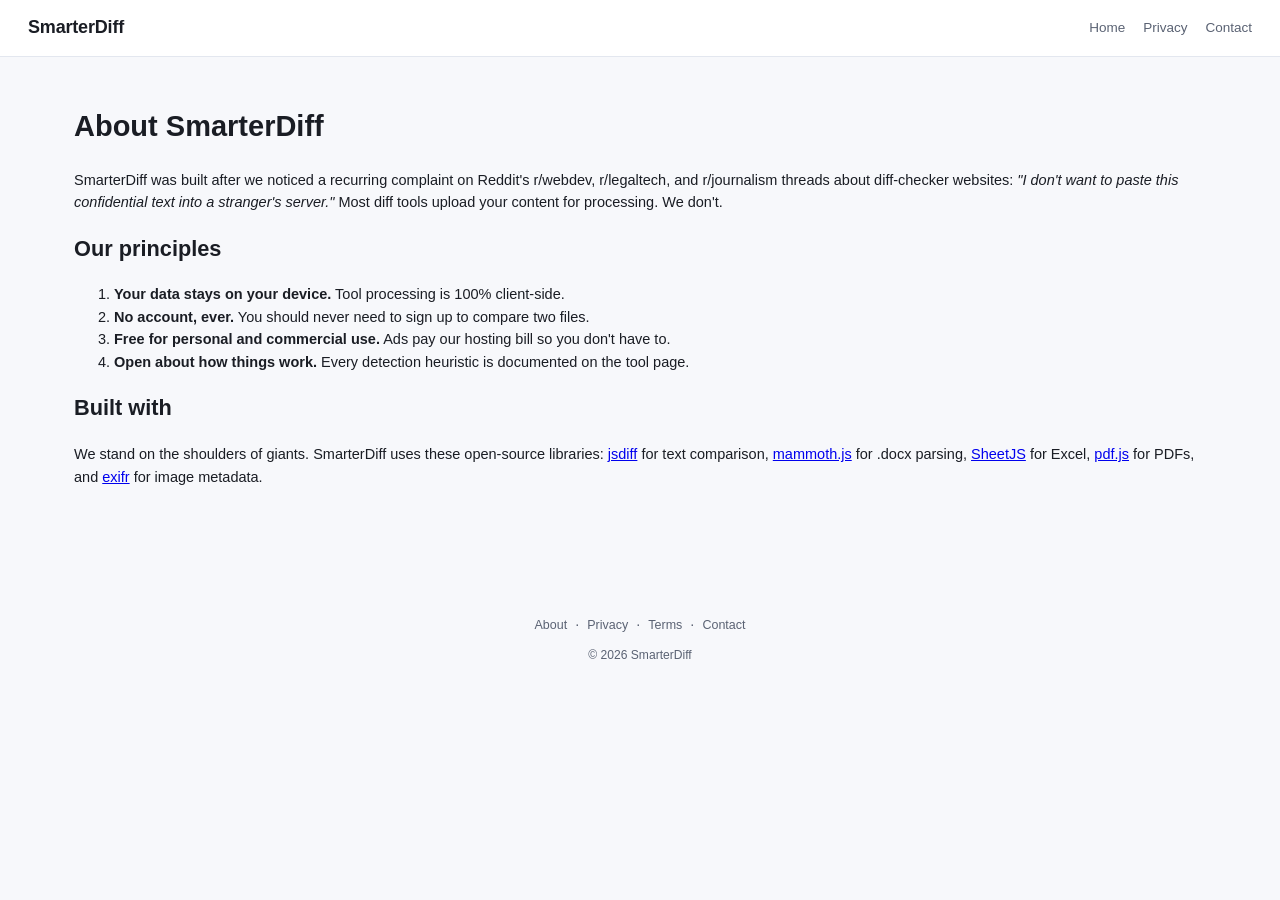
==== about.html @ 088ce353 "Add files via upload" ====
<!DOCTYPE html>
<html lang="en">
<head>
<meta charset="UTF-8" />
<meta name="viewport" content="width=device-width, initial-scale=1.0" />
<title>About — SmarterDiff</title>
<meta name="description" content="About SmarterDiff: who built it, why, and how it stays privacy-first." />
<link rel="stylesheet" href="styles.css" />
<script async src="https://pagead2.googlesyndication.com/pagead/js/adsbygoogle.js?client=ca-pub-XXXXXXXXXXXXXXXX" crossorigin="anonymous"></script>
</head>
<body>
<header class="topbar">
  <div class="brand"><a href="/" style="color:inherit;text-decoration:none;"><span>SmarterDiff</span></a></div>
  <nav class="nav"><a href="/">Home</a><a href="/privacy.html">Privacy</a><a href="/contact.html">Contact</a></nav>
</header>
<main class="container">
  <h1>About SmarterDiff</h1>
  <p>
    SmarterDiff was built after we noticed a recurring complaint on Reddit's
    r/webdev, r/legaltech, and r/journalism threads about diff-checker websites:
    <em>"I don't want to paste this confidential text into a stranger's server."</em>
    Most diff tools upload your content for processing. We don't.
  </p>

  <h2>Our principles</h2>
  <ol>
    <li><strong>Your data stays on your device.</strong> Tool processing is 100% client-side.</li>
    <li><strong>No account, ever.</strong> You should never need to sign up to compare two files.</li>
    <li><strong>Free for personal and commercial use.</strong> Ads pay our hosting bill so you don't have to.</li>
    <li><strong>Open about how things work.</strong> Every detection heuristic is documented on the tool page.</li>
  </ol>

  <h2>Built with</h2>
  <p>
    We stand on the shoulders of giants. SmarterDiff uses these open-source libraries:
    <a href="https://github.com/kpdecker/jsdiff">jsdiff</a> for text comparison,
    <a href="https://github.com/mwilliamson/mammoth.js">mammoth.js</a> for .docx parsing,
    <a href="https://github.com/SheetJS/sheetjs">SheetJS</a> for Excel,
    <a href="https://mozilla.github.io/pdf.js/">pdf.js</a> for PDFs, and
    <a href="https://github.com/MikeKovarik/exifr">exifr</a> for image metadata.
  </p>
</main>
<footer class="footer">
  <nav class="footer-nav">
    <a href="/about.html">About</a> · <a href="/privacy.html">Privacy</a> · <a href="/terms.html">Terms</a> · <a href="/contact.html">Contact</a>
  </nav>
  <small>© 2026 SmarterDiff</small>
</footer>
</body>
</html>
---- styles.css ----
/* SmarterDiff — minimal, fast, accessible styling */
:root {
  --bg: #0f1115;
  --panel: #161a22;
  --panel-2: #1c212c;
  --border: #262c38;
  --text: #e6e9ef;
  --muted: #8a93a6;
  --accent: #4f8bff;
  --accent-2: #7bd389;
  --add: #163d2a;
  --add-fg: #7ee2a0;
  --del: #4a1c24;
  --del-fg: #ff8a9a;
  --warn: #b07a1f;
  --danger: #d05656;
}

@media (prefers-color-scheme: light) {
  :root {
    --bg: #f7f8fb;
    --panel: #ffffff;
    --panel-2: #f1f3f8;
    --border: #e3e7ef;
    --text: #1a1d24;
    --muted: #5a6273;
    --add: #defbe6;
    --add-fg: #146c2e;
    --del: #fde2e4;
    --del-fg: #a4243b;
  }
}

* { box-sizing: border-box; }
html, body { margin: 0; padding: 0; }
body {
  background: var(--bg);
  color: var(--text);
  font-family: -apple-system, BlinkMacSystemFont, "Segoe UI", Inter, Roboto, sans-serif;
  font-size: 14.5px;
  line-height: 1.55;
}

.topbar {
  display: flex; align-items: center; justify-content: space-between;
  padding: 14px 28px; border-bottom: 1px solid var(--border);
  background: var(--panel);
  position: sticky; top: 0; z-index: 5;
}
.brand {
  display: flex; align-items: center; gap: 10px;
  font-weight: 700; font-size: 18px; color: var(--accent);
}
.brand span:not(.badge) { color: var(--text); letter-spacing: -0.01em; }
.badge {
  margin-left: 10px;
  font-size: 11px; font-weight: 500;
  background: var(--panel-2); color: var(--muted);
  padding: 4px 8px; border-radius: 999px; border: 1px solid var(--border);
}
.nav a {
  color: var(--muted); margin-left: 18px; text-decoration: none; font-size: 13.5px;
}
.nav a:hover { color: var(--text); }

.container { max-width: 1180px; margin: 0 auto; padding: 28px 24px 80px; }

.hero h1 {
  font-size: 34px; letter-spacing: -0.02em; margin: 8px 0 8px;
}
.hero .lead { color: var(--muted); max-width: 720px; }
.trust-row { display: flex; gap: 8px; flex-wrap: wrap; margin-top: 14px; }
.trust-pill {
  background: var(--panel); border: 1px solid var(--border);
  padding: 6px 10px; border-radius: 999px; font-size: 12.5px; color: var(--muted);
  display: inline-flex; align-items: center; gap: 6px;
}
.dot { width: 8px; height: 8px; border-radius: 50%; background: var(--muted); }
.dot.ok { background: var(--accent-2); }

.tabs {
  display: flex; gap: 4px; margin: 26px 0 0;
  border-bottom: 1px solid var(--border);
  overflow-x: auto;
}
.tab {
  appearance: none; background: transparent; color: var(--muted);
  border: none; padding: 12px 16px; cursor: pointer; font-size: 14px;
  border-bottom: 2px solid transparent;
  white-space: nowrap;
}
.tab:hover { color: var(--text); }
.tab.active { color: var(--text); border-bottom-color: var(--accent); }

.panel {
  display: none; padding: 18px 0;
}
.panel.active { display: block; }

.panel-head {
  display: flex; justify-content: space-between; align-items: center;
  flex-wrap: wrap; gap: 12px; margin-bottom: 14px;
}
.panel-head h2 { font-size: 18px; margin: 0; }
.controls {
  display: flex; gap: 10px; align-items: center; flex-wrap: wrap;
}
.controls label {
  display: inline-flex; gap: 6px; align-items: center;
  color: var(--muted); font-size: 13px;
}
.controls select, .controls input[type="range"] {
  background: var(--panel-2); color: var(--text);
  border: 1px solid var(--border); border-radius: 6px;
  padding: 5px 8px; font-size: 13px;
}
.btn {
  appearance: none; cursor: pointer; border-radius: 8px;
  padding: 8px 14px; font-size: 13.5px; font-weight: 600;
  border: 1px solid var(--border); background: var(--panel);
  color: var(--text); transition: transform .04s ease, background .15s;
}
.btn:hover { background: var(--panel-2); }
.btn:active { transform: translateY(1px); }
.btn.primary { background: var(--accent); border-color: var(--accent); color: white; }
.btn.primary:hover { filter: brightness(1.05); }
.btn.ghost { background: transparent; }

.split {
  display: grid; grid-template-columns: 1fr 1fr; gap: 14px;
}
.split.single { grid-template-columns: 1fr; }

textarea {
  width: 100%; min-height: 220px;
  background: var(--panel); color: var(--text);
  border: 1px solid var(--border); border-radius: 10px;
  padding: 12px; font-family: ui-monospace, SFMono-Regular, Menlo, Consolas, monospace;
  font-size: 13.5px; resize: vertical;
}
textarea:focus { outline: 2px solid var(--accent); outline-offset: 1px; }

.dropzone {
  border: 1.5px dashed var(--border); border-radius: 10px;
  background: var(--panel);
  min-height: 130px; padding: 20px;
  display: flex; flex-direction: column; align-items: center; justify-content: center;
  text-align: center; color: var(--muted);
  cursor: pointer; transition: background .15s, border-color .15s;
}
.dropzone:hover, .dropzone.over { background: var(--panel-2); border-color: var(--accent); color: var(--text); }
.dropzone strong { color: var(--text); }
.dropzone .filename { display: block; margin-top: 6px; font-size: 12px; color: var(--accent); }

.folder-pick { display: block; width: 100%; cursor: pointer; }

.diff-result {
  margin-top: 18px;
  background: var(--panel);
  border: 1px solid var(--border); border-radius: 10px;
  padding: 14px;
  min-height: 60px;
  font-family: ui-monospace, SFMono-Regular, Menlo, Consolas, monospace;
  font-size: 13px;
  white-space: pre-wrap;
  word-break: break-word;
  overflow-x: auto;
}

.diff-line { padding: 2px 6px; border-radius: 4px; }
.diff-add  { background: var(--add); color: var(--add-fg); }
.diff-del  { background: var(--del); color: var(--del-fg); }
.diff-eq   { color: var(--muted); }

.diff-inline-add { background: var(--add); color: var(--add-fg); padding: 0 2px; border-radius: 3px; }
.diff-inline-del { background: var(--del); color: var(--del-fg); padding: 0 2px; border-radius: 3px; text-decoration: line-through; }

.summary {
  display: flex; gap: 12px; flex-wrap: wrap; margin-bottom: 12px;
}
.summary .stat {
  background: var(--panel-2); border: 1px solid var(--border);
  padding: 6px 10px; border-radius: 6px; font-size: 12.5px;
}
.summary .stat b { color: var(--text); }

table.diff {
  border-collapse: collapse; width: 100%;
  font-family: ui-monospace, SFMono-Regular, Menlo, Consolas, monospace; font-size: 12.5px;
}
table.diff th, table.diff td {
  border: 1px solid var(--border); padding: 4px 8px; vertical-align: top;
}
table.diff th { background: var(--panel-2); font-weight: 600; text-align: left; }
table.diff td.changed { background: rgba(255, 200, 0, 0.10); }
table.diff td.added { background: var(--add); color: var(--add-fg); }
table.diff td.removed { background: var(--del); color: var(--del-fg); }
.tag {
  display: inline-block; padding: 2px 6px; border-radius: 4px; font-size: 11px;
  background: var(--panel-2); color: var(--muted); border: 1px solid var(--border);
}
.tag.add { background: var(--add); color: var(--add-fg); border-color: transparent; }
.tag.del { background: var(--del); color: var(--del-fg); border-color: transparent; }
.tag.mod { background: rgba(255,200,0,0.15); color: var(--warn); border-color: transparent; }

.image-canvas-wrap {
  display: grid; grid-template-columns: repeat(auto-fit, minmax(280px, 1fr));
  gap: 14px; margin-top: 8px;
}
.image-canvas-wrap figure {
  margin: 0; background: var(--panel-2); border: 1px solid var(--border);
  border-radius: 8px; padding: 10px;
}
.image-canvas-wrap figcaption { font-size: 12.5px; color: var(--muted); margin-bottom: 6px; }
.image-canvas-wrap canvas, .image-canvas-wrap img {
  width: 100%; height: auto; display: block; border-radius: 6px; background: #111;
}

.slider-wrap {
  position: relative; user-select: none; border-radius: 8px; overflow: hidden;
  background: #111;
}
.slider-wrap canvas { display: block; width: 100%; height: auto; }
.slider-wrap .slider-handle {
  position: absolute; top: 0; bottom: 0; width: 2px; background: var(--accent);
  cursor: ew-resize; box-shadow: 0 0 0 2px rgba(79,139,255,0.4);
}
.slider-wrap .clip { position: absolute; top: 0; bottom: 0; left: 0; overflow: hidden; }
.slider-wrap .clip canvas { width: var(--w); }

.gauge {
  --pct: 0;
  background:
    conic-gradient(var(--accent) calc(var(--pct) * 1%), var(--panel-2) 0);
  width: 140px; height: 140px; border-radius: 50%;
  display: flex; align-items: center; justify-content: center;
  position: relative;
}
.gauge::before {
  content: ""; position: absolute; inset: 12px;
  border-radius: 50%; background: var(--panel);
}
.gauge .gauge-val {
  position: relative; font-size: 22px; font-weight: 700;
}
.ai-grid {
  display: grid; grid-template-columns: 160px 1fr; gap: 18px; align-items: center;
  margin-top: 10px;
}
.ai-meters { display: grid; gap: 10px; }
.meter {
  display: grid; grid-template-columns: 200px 1fr 60px; gap: 10px; align-items: center;
  font-size: 13px;
}
.meter .bar { height: 8px; background: var(--panel-2); border-radius: 999px; overflow: hidden; }
.meter .bar > i { display: block; height: 100%; background: var(--accent); }
.meter .v { color: var(--muted); text-align: right; font-variant-numeric: tabular-nums; }

.caveat {
  color: var(--muted); font-size: 12.5px; margin-top: 8px;
  background: var(--panel-2); border: 1px solid var(--border);
  border-radius: 8px; padding: 10px 12px;
}

.info { margin-top: 56px; padding: 18px 20px; background: var(--panel); border: 1px solid var(--border); border-radius: 10px; }
.info h2 { margin-top: 0; font-size: 18px; }

.footer { text-align: center; padding: 30px; color: var(--muted); }
.footer-nav { margin-bottom: 8px; }
.footer-nav a { color: var(--muted); text-decoration: none; margin: 0 4px; font-size: 12.5px; }
.footer-nav a:hover { color: var(--accent); }

/* AdSense slots — reserved heights prevent CLS, label keeps Google policy happy */
.ad-slot {
  margin: 28px 0;
  min-height: 100px;
  display: flex; align-items: center; justify-content: center;
  background: var(--panel-2);
  border: 1px dashed var(--border);
  border-radius: 10px;
  position: relative;
}
.ad-slot::before {
  content: "Advertisement";
  position: absolute; top: 6px; left: 10px;
  font-size: 10px; color: var(--muted);
  letter-spacing: 0.08em; text-transform: uppercase;
}
.ad-slot ins.adsbygoogle { width: 100%; }
.ad-banner    { min-height: 120px; }
.ad-in-content{ min-height: 250px; }
.ad-prefooter { min-height: 280px; }

.toast {
  position: fixed; right: 20px; bottom: 20px;
  background: var(--panel); color: var(--text);
  border: 1px solid var(--border); border-radius: 8px;
  padding: 10px 14px; font-size: 13px;
  box-shadow: 0 8px 24px rgba(0,0,0,0.25);
  z-index: 99;
}

@media (max-width: 720px) {
  .split { grid-template-columns: 1fr; }
  .hero h1 { font-size: 26px; }
  .nav a { display: none; }
}
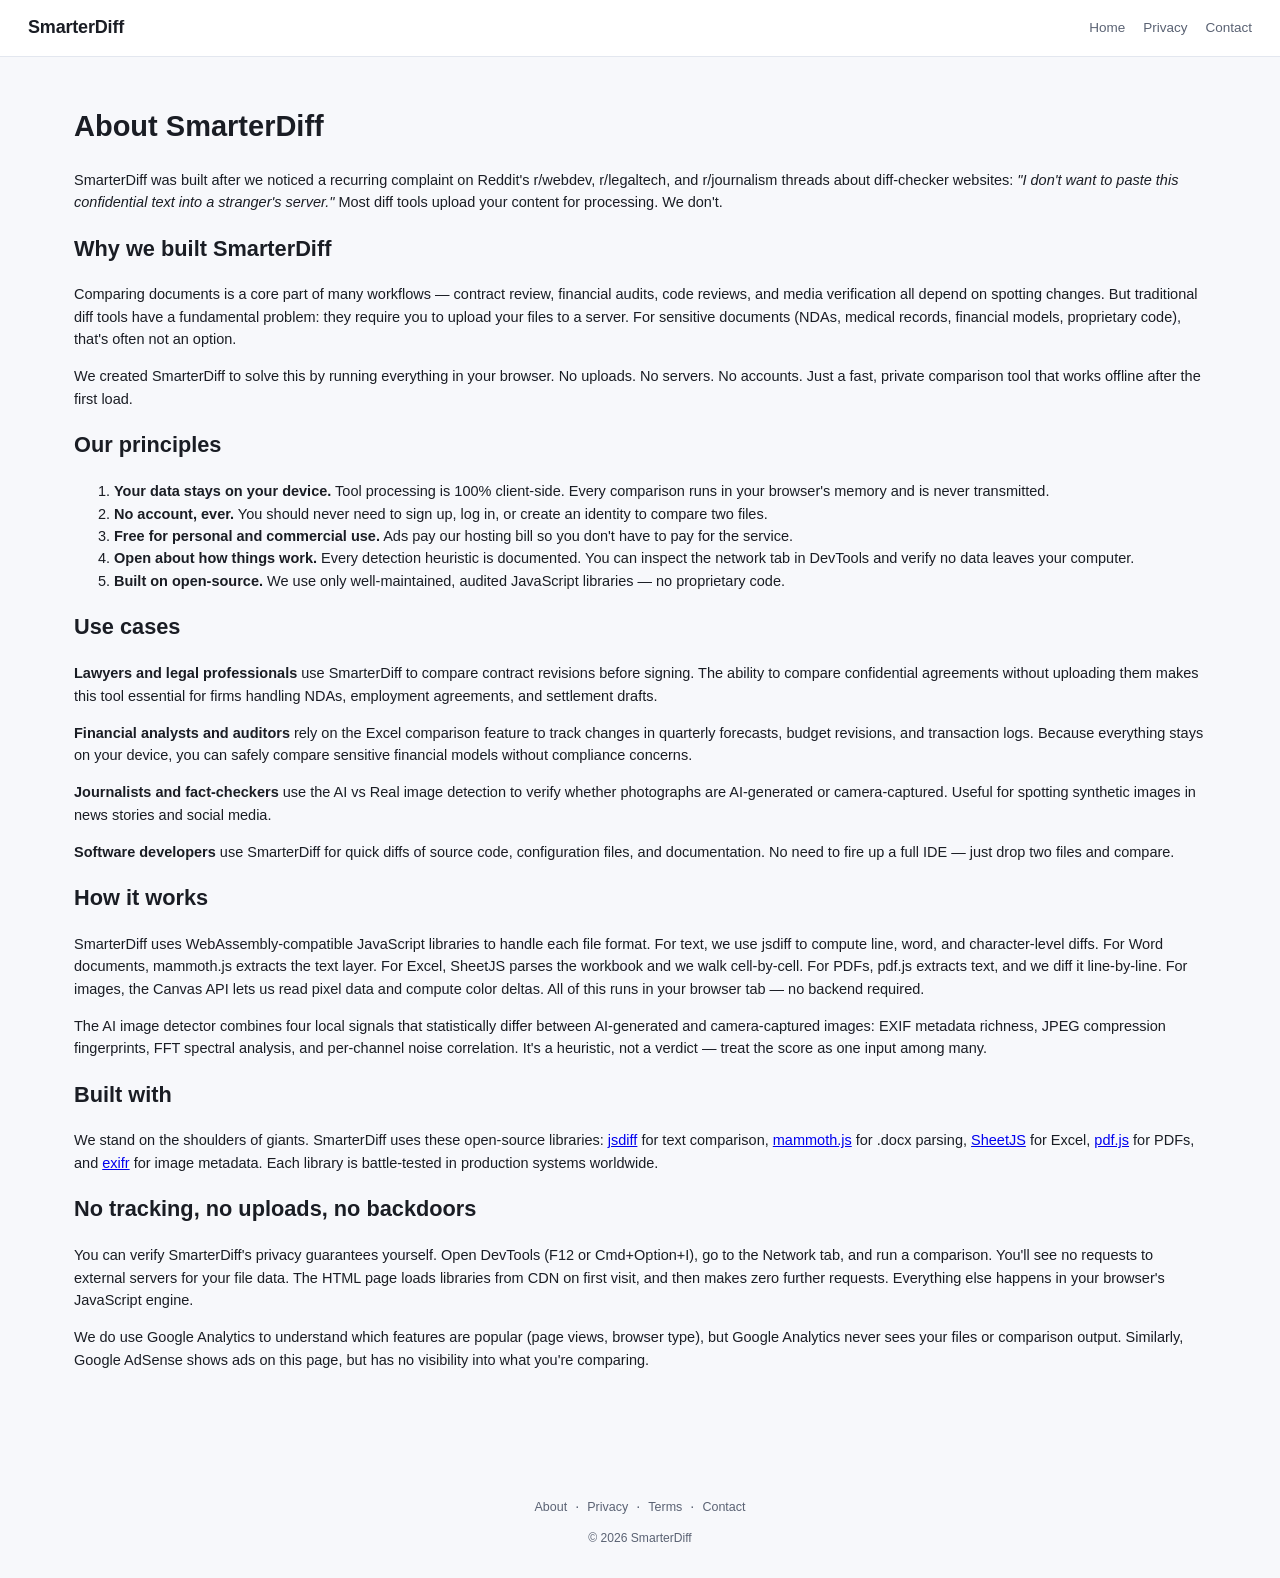
==== commit e4ce8f5d: "Updated code with high content quality" ====
--- a/about.html
+++ b/about.html
@@ -6,7 +6,7 @@
 <title>About — SmarterDiff</title>
 <meta name="description" content="About SmarterDiff: who built it, why, and how it stays privacy-first." />
 <link rel="stylesheet" href="styles.css" />
-<script async src="https://pagead2.googlesyndication.com/pagead/js/adsbygoogle.js?client=ca-pub-XXXXXXXXXXXXXXXX" crossorigin="anonymous"></script>
+<script async src="https://pagead2.googlesyndication.com/pagead/js/adsbygoogle.js?client=ca-pub-8966173018783583" crossorigin="anonymous"></script>
 </head>
 <body>
 <header class="topbar">
@@ -22,13 +22,68 @@
     Most diff tools upload your content for processing. We don't.
   </p>
 
+  <h2>Why we built SmarterDiff</h2>
+  <p>
+    Comparing documents is a core part of many workflows — contract review, financial
+    audits, code reviews, and media verification all depend on spotting changes.
+    But traditional diff tools have a fundamental problem: they require you to upload
+    your files to a server. For sensitive documents (NDAs, medical records, financial
+    models, proprietary code), that's often not an option.
+  </p>
+  <p>
+    We created SmarterDiff to solve this by running everything in your browser.
+    No uploads. No servers. No accounts. Just a fast, private comparison tool that
+    works offline after the first load.
+  </p>
+
   <h2>Our principles</h2>
   <ol>
-    <li><strong>Your data stays on your device.</strong> Tool processing is 100% client-side.</li>
-    <li><strong>No account, ever.</strong> You should never need to sign up to compare two files.</li>
-    <li><strong>Free for personal and commercial use.</strong> Ads pay our hosting bill so you don't have to.</li>
-    <li><strong>Open about how things work.</strong> Every detection heuristic is documented on the tool page.</li>
+    <li><strong>Your data stays on your device.</strong> Tool processing is 100% client-side. Every comparison runs in your browser's memory and is never transmitted.</li>
+    <li><strong>No account, ever.</strong> You should never need to sign up, log in, or create an identity to compare two files.</li>
+    <li><strong>Free for personal and commercial use.</strong> Ads pay our hosting bill so you don't have to pay for the service.</li>
+    <li><strong>Open about how things work.</strong> Every detection heuristic is documented. You can inspect the network tab in DevTools and verify no data leaves your computer.</li>
+    <li><strong>Built on open-source.</strong> We use only well-maintained, audited JavaScript libraries — no proprietary code.</li>
   </ol>
+
+  <h2>Use cases</h2>
+  <p>
+    <strong>Lawyers and legal professionals</strong> use SmarterDiff to compare contract
+    revisions before signing. The ability to compare confidential agreements without
+    uploading them makes this tool essential for firms handling NDAs, employment agreements,
+    and settlement drafts.
+  </p>
+  <p>
+    <strong>Financial analysts and auditors</strong> rely on the Excel comparison feature
+    to track changes in quarterly forecasts, budget revisions, and transaction logs.
+    Because everything stays on your device, you can safely compare sensitive financial
+    models without compliance concerns.
+  </p>
+  <p>
+    <strong>Journalists and fact-checkers</strong> use the AI vs Real image detection
+    to verify whether photographs are AI-generated or camera-captured. Useful for
+    spotting synthetic images in news stories and social media.
+  </p>
+  <p>
+    <strong>Software developers</strong> use SmarterDiff for quick diffs of source code,
+    configuration files, and documentation. No need to fire up a full IDE — just drop
+    two files and compare.
+  </p>
+
+  <h2>How it works</h2>
+  <p>
+    SmarterDiff uses WebAssembly-compatible JavaScript libraries to handle each file format.
+    For text, we use jsdiff to compute line, word, and character-level diffs.
+    For Word documents, mammoth.js extracts the text layer. For Excel, SheetJS parses
+    the workbook and we walk cell-by-cell. For PDFs, pdf.js extracts text, and we diff
+    it line-by-line. For images, the Canvas API lets us read pixel data and compute
+    color deltas. All of this runs in your browser tab — no backend required.
+  </p>
+  <p>
+    The AI image detector combines four local signals that statistically differ between
+    AI-generated and camera-captured images: EXIF metadata richness, JPEG compression
+    fingerprints, FFT spectral analysis, and per-channel noise correlation. It's a heuristic,
+    not a verdict — treat the score as one input among many.
+  </p>
 
   <h2>Built with</h2>
   <p>
@@ -38,6 +93,20 @@
     <a href="https://github.com/SheetJS/sheetjs">SheetJS</a> for Excel,
     <a href="https://mozilla.github.io/pdf.js/">pdf.js</a> for PDFs, and
     <a href="https://github.com/MikeKovarik/exifr">exifr</a> for image metadata.
+    Each library is battle-tested in production systems worldwide.
+  </p>
+
+  <h2>No tracking, no uploads, no backdoors</h2>
+  <p>
+    You can verify SmarterDiff's privacy guarantees yourself. Open DevTools (F12 or Cmd+Option+I),
+    go to the Network tab, and run a comparison. You'll see no requests to external servers
+    for your file data. The HTML page loads libraries from CDN on first visit, and then
+    makes zero further requests. Everything else happens in your browser's JavaScript engine.
+  </p>
+  <p>
+    We do use Google Analytics to understand which features are popular (page views, browser type),
+    but Google Analytics never sees your files or comparison output. Similarly, Google AdSense
+    shows ads on this page, but has no visibility into what you're comparing.
   </p>
 </main>
 <footer class="footer">
--- a/styles.css
+++ b/styles.css
@@ -279,17 +279,70 @@
   border: 1px dashed var(--border);
   border-radius: 10px;
   position: relative;
+  overflow: hidden;
+  width: 100%;
 }
 .ad-slot::before {
   content: "Advertisement";
   position: absolute; top: 6px; left: 10px;
   font-size: 10px; color: var(--muted);
   letter-spacing: 0.08em; text-transform: uppercase;
-}
-.ad-slot ins.adsbygoogle { width: 100%; }
-.ad-banner    { min-height: 120px; }
-.ad-in-content{ min-height: 250px; }
-.ad-prefooter { min-height: 280px; }
+  z-index: 1;
+  pointer-events: none;
+}
+.ad-slot ins.adsbygoogle {
+  width: 100%;
+  display: block;
+  min-width: 250px;
+}
+
+/* Banner ads — responsive to mobile/tablet/desktop */
+.ad-banner {
+  min-height: 120px;
+  /* Supports: 320x50, 468x60, 728x90, 970x90 */
+}
+
+/* In-content rectangle — optimizes for 300x250, 336x280 */
+.ad-in-content {
+  min-height: 250px;
+  margin: 32px 0;
+  /* Supports: 300x250, 336x280, inline fluid ads */
+}
+
+/* Pre-footer — flexible height for best performance */
+.ad-prefooter {
+  min-height: 280px;
+  /* Supports: 728x90, 970x90, 300x250, 336x280 */
+}
+
+/* Responsive behavior for different viewports */
+@media (max-width: 640px) {
+  .ad-slot {
+    min-height: 90px;
+    margin: 20px 0;
+  }
+  .ad-banner { min-height: 90px; }
+  .ad-in-content { min-height: 250px; margin: 24px 0; }
+  .ad-prefooter { min-height: 90px; }
+}
+
+@media (min-width: 768px) and (max-width: 1024px) {
+  .ad-slot {
+    min-height: 280px;
+  }
+  .ad-banner { min-height: 100px; }
+  .ad-in-content { min-height: 280px; }
+  .ad-prefooter { min-height: 280px; }
+}
+
+@media (min-width: 1025px) {
+  .ad-slot {
+    min-height: 300px;
+  }
+  .ad-banner { min-height: 120px; }
+  .ad-in-content { min-height: 300px; margin: 36px 0; }
+  .ad-prefooter { min-height: 300px; }
+}
 
 .toast {
   position: fixed; right: 20px; bottom: 20px;
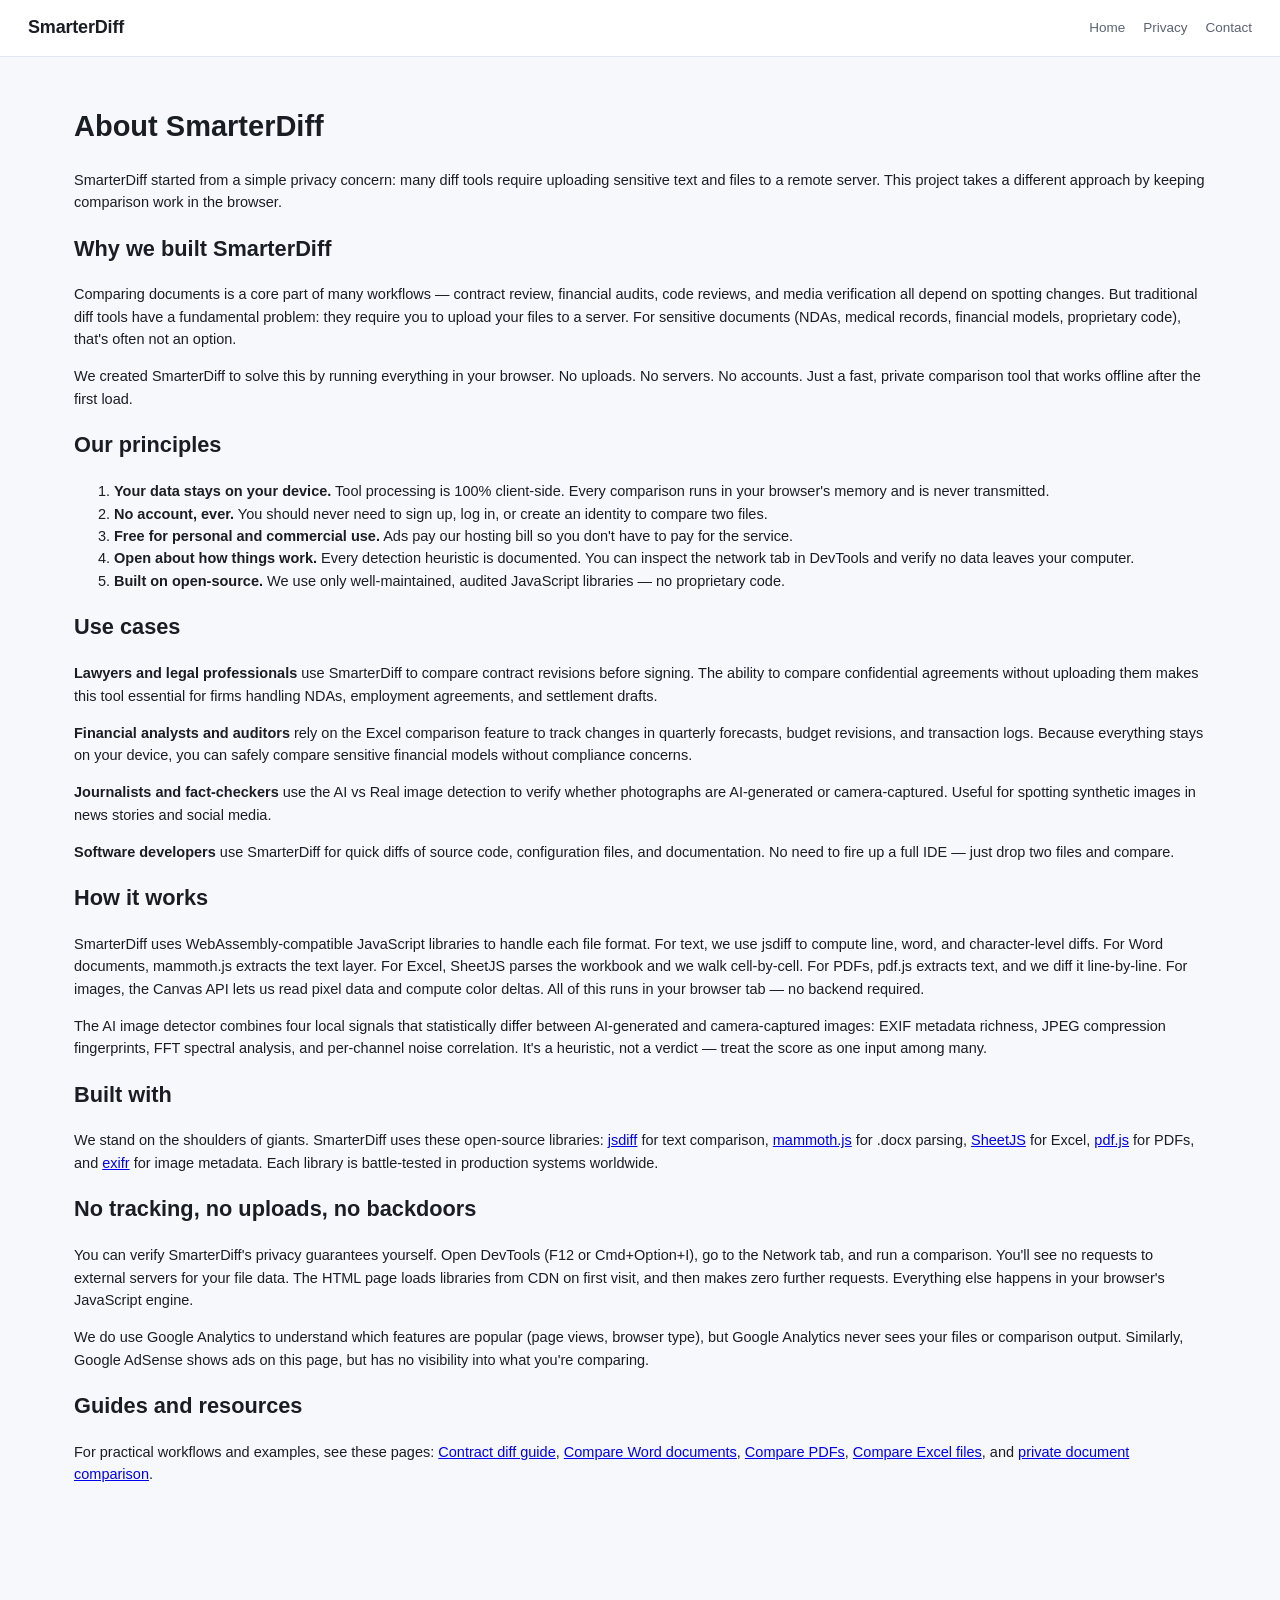
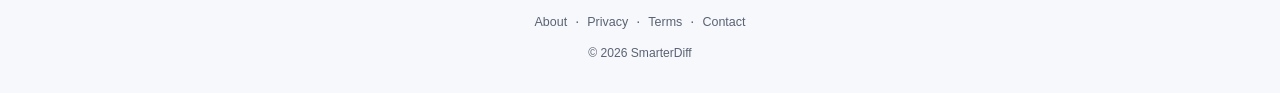
==== commit 1ba315cf: "Fix AdSense blockers and expand SEO content depth Co-authored-by: Copilot App <223556219+Copilot@use" ====
--- a/about.html
+++ b/about.html
@@ -5,6 +5,7 @@
 <meta name="viewport" content="width=device-width, initial-scale=1.0" />
 <title>About — SmarterDiff</title>
 <meta name="description" content="About SmarterDiff: who built it, why, and how it stays privacy-first." />
+<link rel="canonical" href="https://smarterdiff.com/about.html" />
 <link rel="stylesheet" href="styles.css" />
 <script async src="https://pagead2.googlesyndication.com/pagead/js/adsbygoogle.js?client=ca-pub-8966173018783583" crossorigin="anonymous"></script>
 </head>
@@ -16,10 +17,9 @@
 <main class="container">
   <h1>About SmarterDiff</h1>
   <p>
-    SmarterDiff was built after we noticed a recurring complaint on Reddit's
-    r/webdev, r/legaltech, and r/journalism threads about diff-checker websites:
-    <em>"I don't want to paste this confidential text into a stranger's server."</em>
-    Most diff tools upload your content for processing. We don't.
+    SmarterDiff started from a simple privacy concern: many diff tools require
+    uploading sensitive text and files to a remote server. This project takes a
+    different approach by keeping comparison work in the browser.
   </p>
 
   <h2>Why we built SmarterDiff</h2>
@@ -108,6 +108,17 @@
     but Google Analytics never sees your files or comparison output. Similarly, Google AdSense
     shows ads on this page, but has no visibility into what you're comparing.
   </p>
+<section>
+  <h2>Guides and resources</h2>
+  <p>
+    For practical workflows and examples, see these pages:
+    <a href="/contract-diff-guide.html">Contract diff guide</a>,
+    <a href="/compare-word-documents.html">Compare Word documents</a>,
+    <a href="/compare-pdfs.html">Compare PDFs</a>,
+    <a href="/compare-excel-files.html">Compare Excel files</a>, and
+    <a href="/private-document-comparison.html">private document comparison</a>.
+  </p>
+</section>
 </main>
 <footer class="footer">
   <nav class="footer-nav">
--- a/styles.css
+++ b/styles.css
@@ -357,4 +357,64 @@
   .split { grid-template-columns: 1fr; }
   .hero h1 { font-size: 26px; }
   .nav a { display: none; }
-}
+  /* Hide third ad slot on mobile to improve content-to-ads ratio */
+  .ad-prefooter { display: none; }
+}
+
+/* Team member grid styling */
+.team-members {
+  display: grid;
+  grid-template-columns: repeat(auto-fit, minmax(280px, 1fr));
+  gap: 1.5rem;
+  margin: 1.5rem 0;
+}
+
+.team-member {
+  padding: 1.25rem;
+  background: var(--panel-2);
+  border-radius: 8px;
+  border-left: 4px solid var(--accent);
+}
+
+.team-member h4 {
+  margin: 0 0 0.5rem 0;
+  color: var(--accent);
+  font-size: 1.05rem;
+  font-weight: 600;
+}
+
+.team-member p {
+  margin: 0.5rem 0;
+  line-height: 1.6;
+  color: var(--text);
+  font-size: 0.95rem;
+}
+
+/* Table styling for benchmarks */
+table {
+  font-size: 0.95rem;
+  width: 100%;
+  border-collapse: collapse;
+  margin: 1.5rem 0;
+}
+
+table thead {
+  background: var(--panel-2);
+  border-bottom: 2px solid var(--border);
+}
+
+table th {
+  padding: 0.75rem;
+  text-align: left;
+  font-weight: 600;
+  color: var(--accent);
+}
+
+table td {
+  padding: 0.75rem;
+  border-bottom: 1px solid var(--border);
+}
+
+table tr:last-child td {
+  border-bottom: none;
+}
